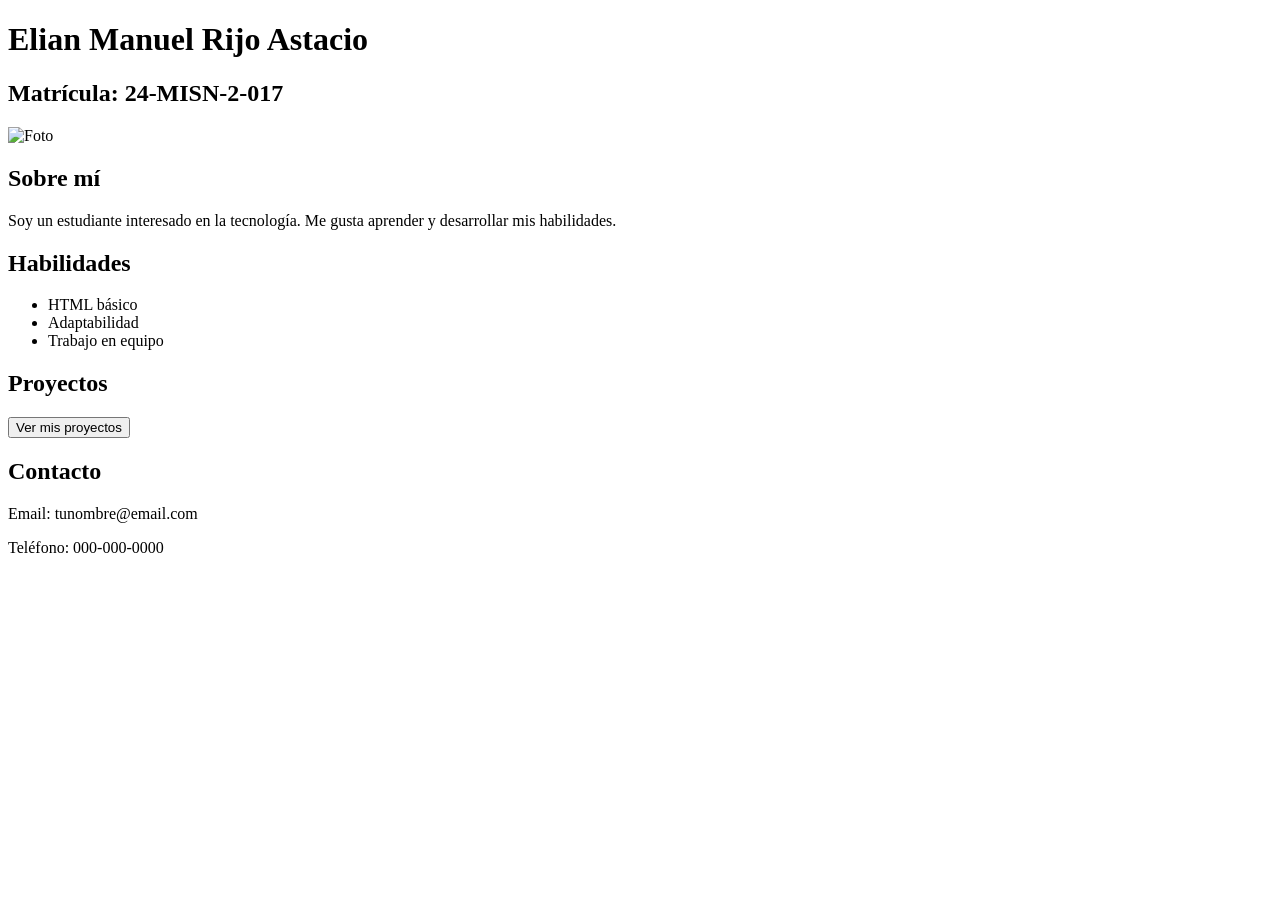
==== index.html @ b60f69d1 "Create index.html" ====
<!DOCTYPE html>
<html lang="es">
<head>
    <meta charset="UTF-8">
    <title>Portafolio - Elian Rijo</title>
    <link rel="stylesheet" href="estilo.css">
</head>
<body>

    <h1>Elian Manuel Rijo Astacio</h1>
    <h2>Matrícula: 24-MISN-2-017</h2>
    <img src="foto.jpeg" alt="Foto" class="foto-perfil">

    <section>
        <h2>Sobre mí</h2>
        <p>
            Soy un estudiante interesado en la tecnología.
            Me gusta aprender y desarrollar mis habilidades.
        </p>
    </section>

    <section>
        <h2>Habilidades</h2>
        <ul>
            <li>HTML básico</li>
            <li>Adaptabilidad</li>
            <li>Trabajo en equipo</li>
        </ul>
    </section>

    <section>
        <h2>Proyectos</h2>
        <a href="proyectos.html" target="_blank">
        <button>Ver mis proyectos</button>
        </a>
    </section>

    <section>
        <h2>Contacto</h2>
        <p>Email: tunombre@email.com</p>
        <p>Teléfono: 000-000-0000</p>
    </section>

</body>
</html>
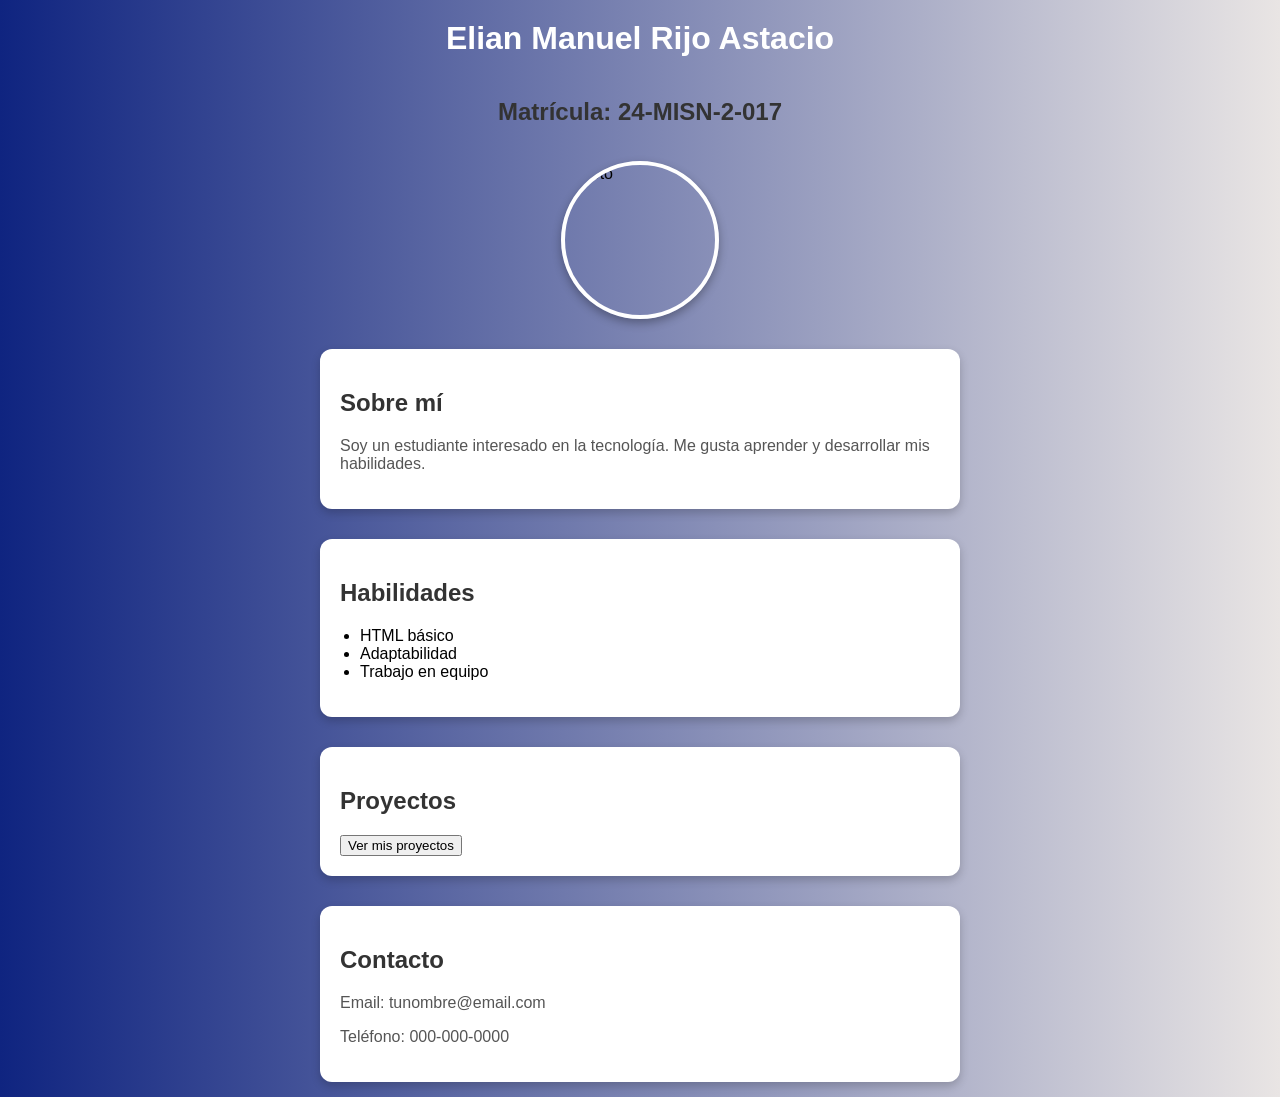
==== commit 9746ff16: "Update index.html" ====
--- a/index.html
+++ b/index.html
@@ -3,7 +3,7 @@
 <head>
     <meta charset="UTF-8">
     <title>Portafolio - Elian Rijo</title>
-    <link rel="stylesheet" href="estilo.css">
+    <link rel="stylesheet" href="styles.css">
 </head>
 <body>
 
--- a/styles.css
+++ b/styles.css
@@ -0,0 +1,54 @@
+body {
+    font-family: Arial, sans-serif;
+    background: linear-gradient(to right, #0f2480, #e9e5e4);
+    margin: 0;
+    padding: 0;
+}
+
+body {
+    display: flex;
+    flex-direction: column;
+    align-items: center;
+}
+
+h1 {
+    color: white;
+    margin-top: 20px;
+}
+
+h2 {
+    color: #333;
+}
+
+section {
+    background: white;
+    width: 80%;
+    max-width: 600px;
+    margin: 15px;
+    padding: 20px;
+    border-radius: 12px;
+    box-shadow: 0 4px 10px rgba(0,0,0,0.2);
+}
+
+p {
+    color: #555;
+}
+
+ul {
+    padding-left: 20px;
+}
+
+.foto-perfil {
+    width: 150px;
+    height: 150px;
+    border-radius: 50%;
+    margin: 15px;
+    object-fit: cover;
+    border: 4px solid white;
+    box-shadow: 0 4px 10px rgba(0,0,0,0.3);
+}
+
+section:hover {
+    transform: scale(1.02);
+    transition: 0.3s;
+}
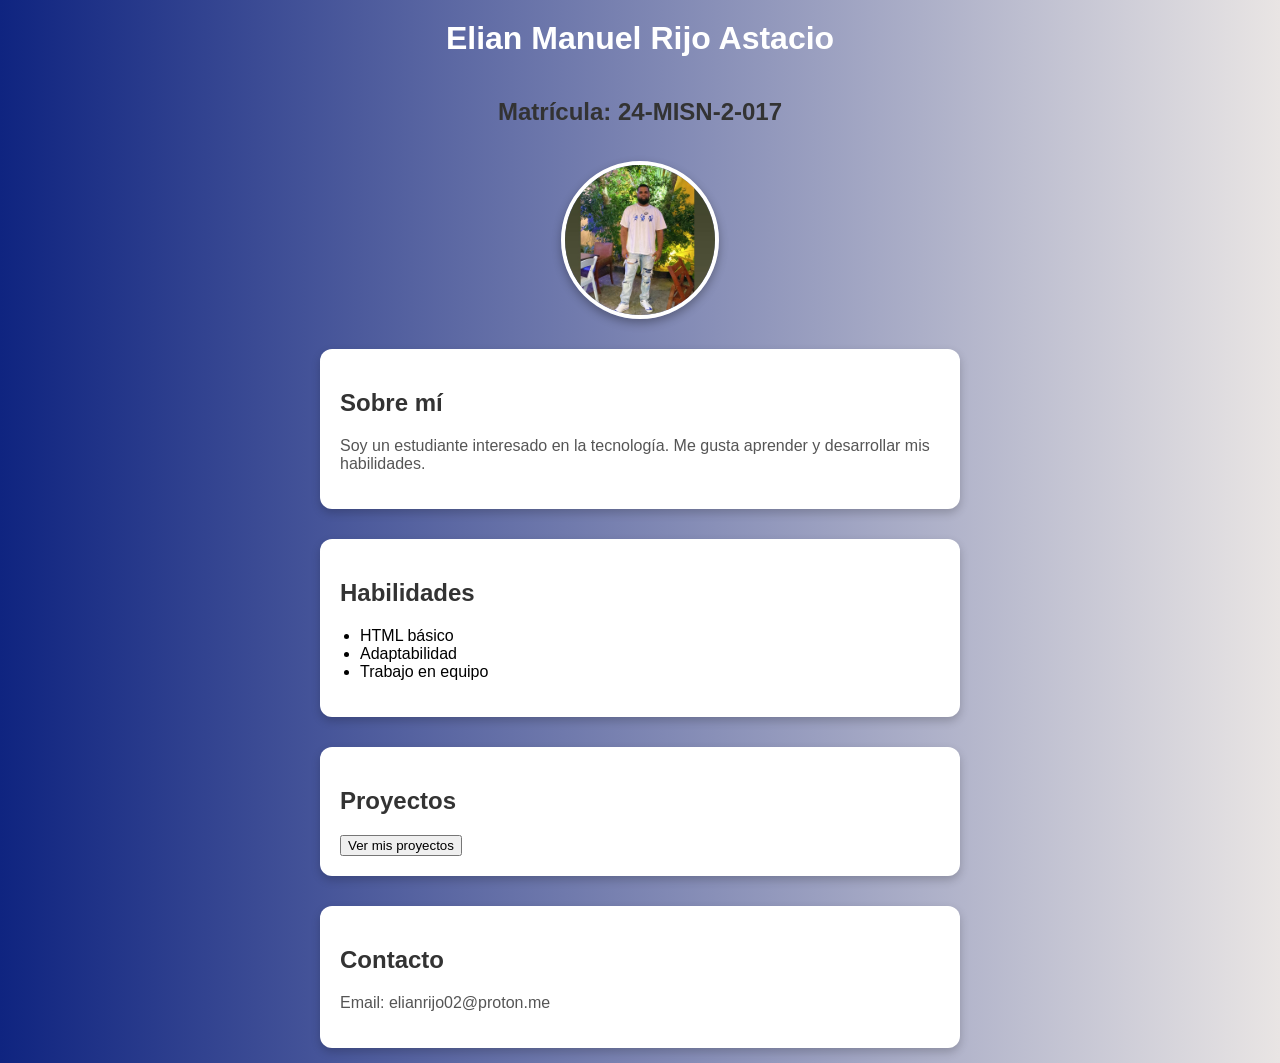
==== commit 32c2ecc0: "Update index.html" ====
--- a/index.html
+++ b/index.html
@@ -37,8 +37,7 @@
 
     <section>
         <h2>Contacto</h2>
-        <p>Email: tunombre@email.com</p>
-        <p>Teléfono: 000-000-0000</p>
+        <p>Email: elianrijo02@proton.me</p>
     </section>
 
 </body>
